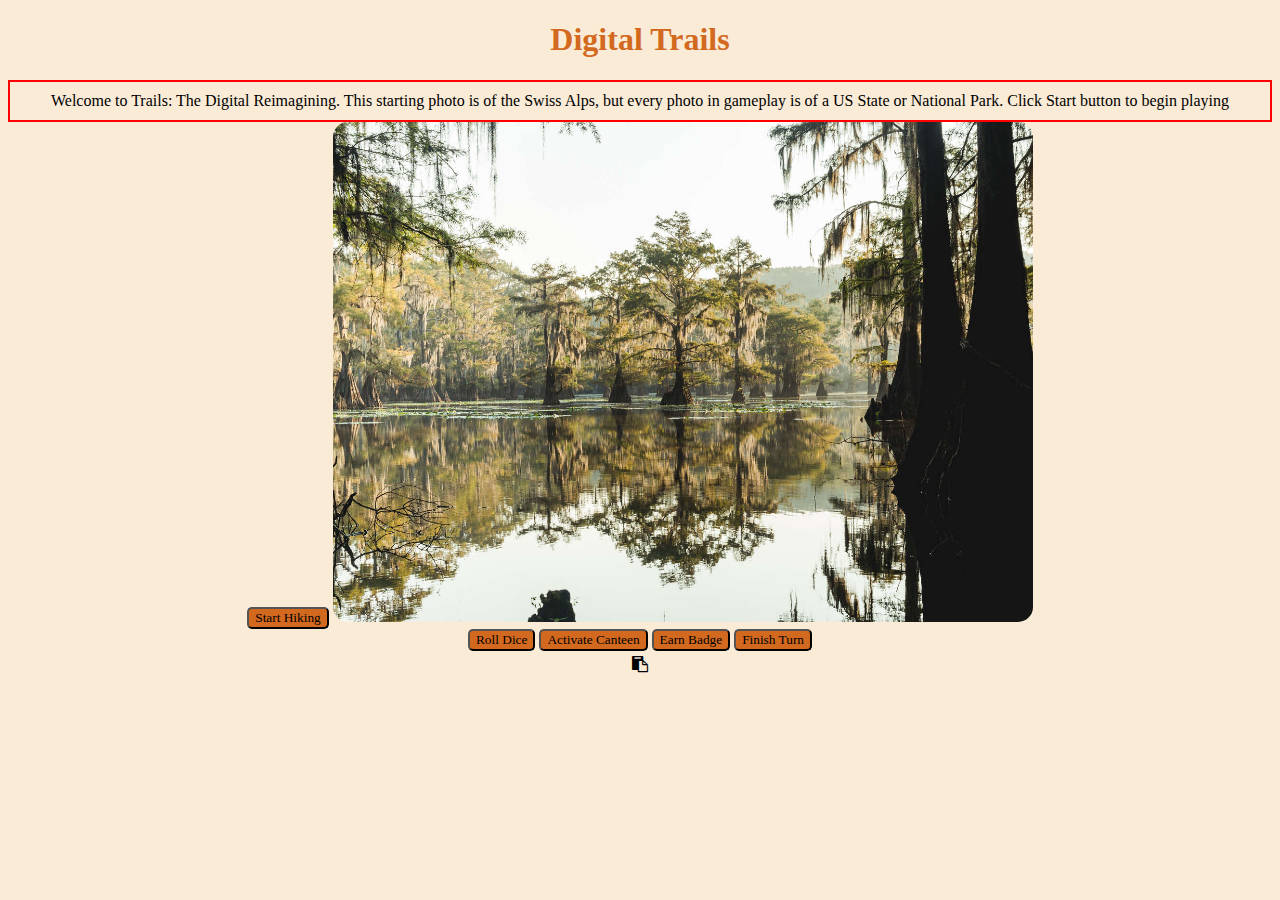
==== index.html @ fb7c6e1a "buggy badge and payment system but making progress" ====
<!DOCTYPE html>
<html lang="en">
<head>
    <meta charset="UTF-8">
    <meta http-equiv="X-UA-Compatible" content="IE=edge">
    <meta name="viewport" content="width=device-width, initial-scale=1.0">
    <title>Trails</title>
    <link href = 'style.css' rel = 'stylesheet'>
    <link
    rel="stylesheet"
    href="https://cdnjs.cloudflare.com/ajax/libs/font-awesome/4.7.0/css/font-awesome.min.css"
  />
</head>
<body>
    <div id = 'title'><h1>Digital Trails</h1></div>
    <section id = 'updatesBox'>
        <div id = 'updatesInfo'>
            This is where game updates will go
        </div>
    </section>
    <button id = 'startBtn'>Start Hiking</button>
    <canvas id = 'gameCanvas'>
    </canvas>
    <div class = 'buttons'>
        <button id = 'rollDiceBtn'>Roll Dice</button>
        <button id = 'canteenBtn'>Activate Canteen</button>
        <button id = 'payForBadge'>Earn Badge</button>
        <button id = 'finishedTurn'>Finish Turn</button>
    </div>
    <div id = 'diceResults'></div>
    <div id = 'badgeListIcon'>
        <i class="fa fa-solid fa-clipboard"></i>
        <div id = 'badgeInHandList'>badges in hand go here</div>
        <div id = 'badgesEarnedList'>badges earned go here</div>
    </div>
    <div id = 'statsIcon'>
        <!-- <i class = 'fa fa-solid fa-question'></i> -->
        <div id = 'stats'>current hiker stats go here</div>
    </div>
    <script src = 'script.js'></script>
</body>
</html>
---- style.css ----
body{
    text-align: center;
    font-family: fantasy;
    background-color: antiquewhite;
}

#title{
    color:chocolate
}

#updatesBox{
    border: 2px solid red;
    padding:10px;
}

#gameCanvas{
    border-radius: 15px;
}

button{
    font-family: fantasy;
    border-radius: 5px 5px 5px;
    background-color:chocolate;
}

#diceResults{
    margin-top: 5px;
}
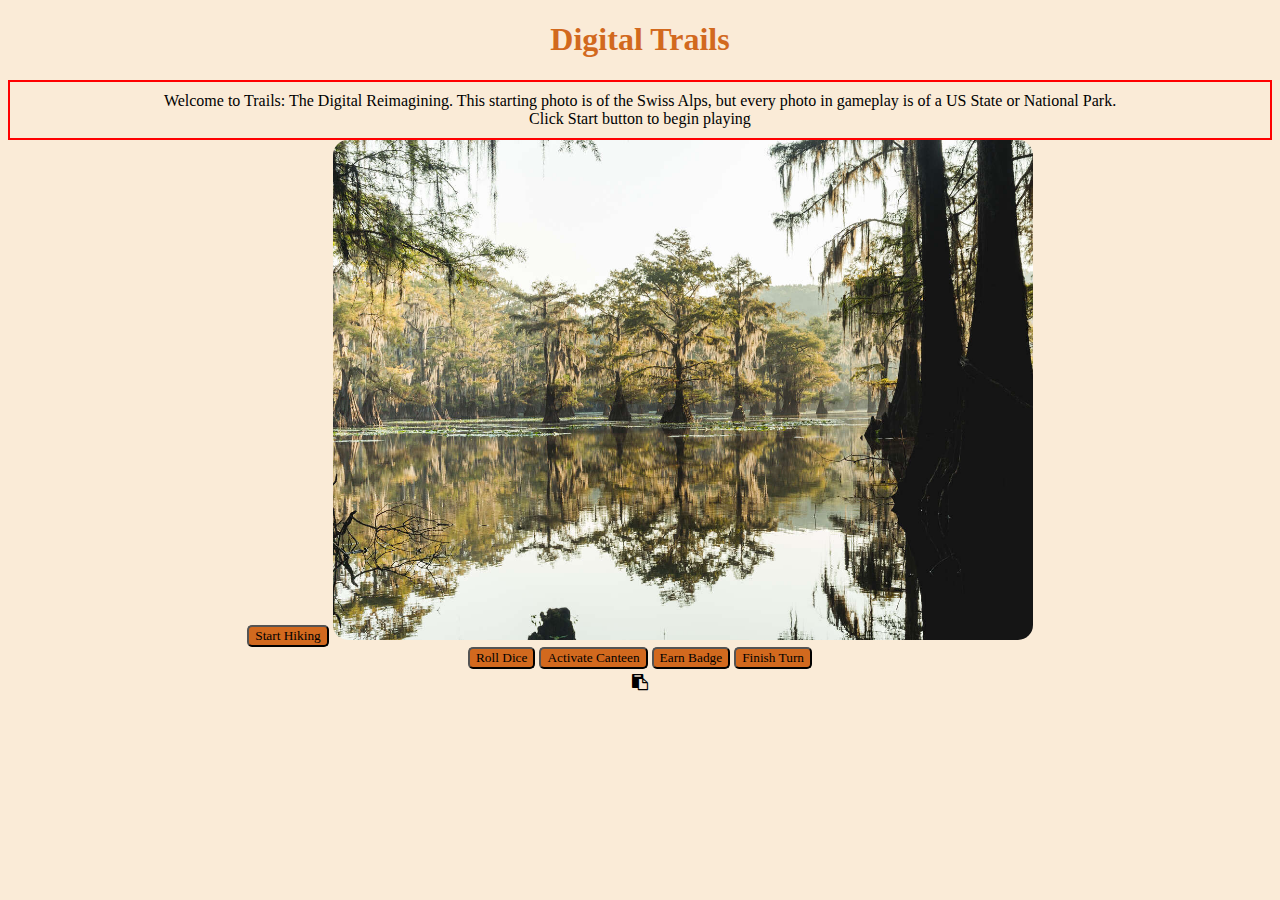
==== commit 6b18cb6e: "edited README.md" ====
--- a/index.html
+++ b/index.html
@@ -30,8 +30,8 @@
     <div id = 'diceResults'></div>
     <div id = 'badgeListIcon'>
         <i class="fa fa-solid fa-clipboard"></i>
-        <div id = 'badgeInHandList'>badges in hand go here</div>
-        <div id = 'badgesEarnedList'>badges earned go here</div>
+        <div id = 'badgeInHandList'>Badges In Your Hand: </div>
+        <div id = 'badgesEarnedList'>Badges Earned: </div>
     </div>
     <div id = 'statsIcon'>
         <!-- <i class = 'fa fa-solid fa-question'></i> -->
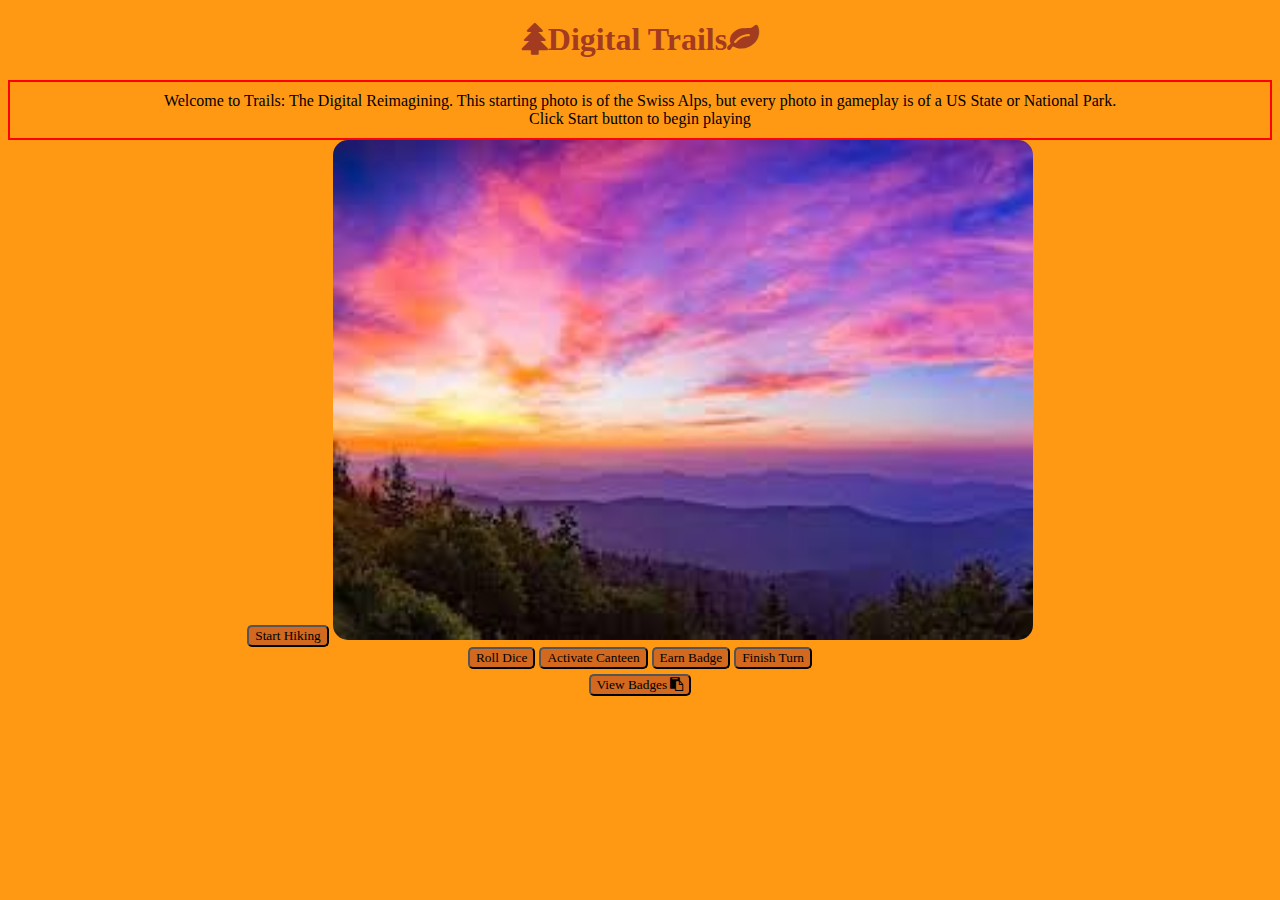
==== commit d4607bde: "changed styling and fixed what divs show up onscreen after turns" ====
--- a/index.html
+++ b/index.html
@@ -12,7 +12,8 @@
   />
 </head>
 <body>
-    <div id = 'title'><h1>Digital Trails</h1></div>
+    
+    <div id = 'title'><h1><i class="fa fa-solid fa-tree"></i>Digital Trails<i class="fa fa-solid fa-leaf"></i></h1></div>
     <section id = 'updatesBox'>
         <div id = 'updatesInfo'>
             This is where game updates will go
@@ -28,14 +29,14 @@
         <button id = 'finishedTurn'>Finish Turn</button>
     </div>
     <div id = 'diceResults'></div>
-    <div id = 'badgeListIcon'>
-        <i class="fa fa-solid fa-clipboard"></i>
+    <div id = 'badgeListBtn'>
+        <button>View Badges <i class="fa fa-solid fa-clipboard"></i> </button>
         <div id = 'badgeInHandList'>Badges In Your Hand: </div>
         <div id = 'badgesEarnedList'>Badges Earned: </div>
     </div>
     <div id = 'statsIcon'>
         <!-- <i class = 'fa fa-solid fa-question'></i> -->
-        <div id = 'stats'>current hiker stats go here</div>
+        <div id = 'stats'></div>
     </div>
     <script src = 'script.js'></script>
 </body>
--- a/style.css
+++ b/style.css
@@ -2,11 +2,14 @@
 body{
     text-align: center;
     font-family: fantasy;
-    background-color: antiquewhite;
+    /* background-color: antiquewhite; */
+    background: #FF9914;
+background: radial-gradient(circle,#FFCA85 #FFAF47, #E74B7F);
+
 }
 
 #title{
-    color:chocolate
+    color:#A33B20
 }
 
 #updatesBox{
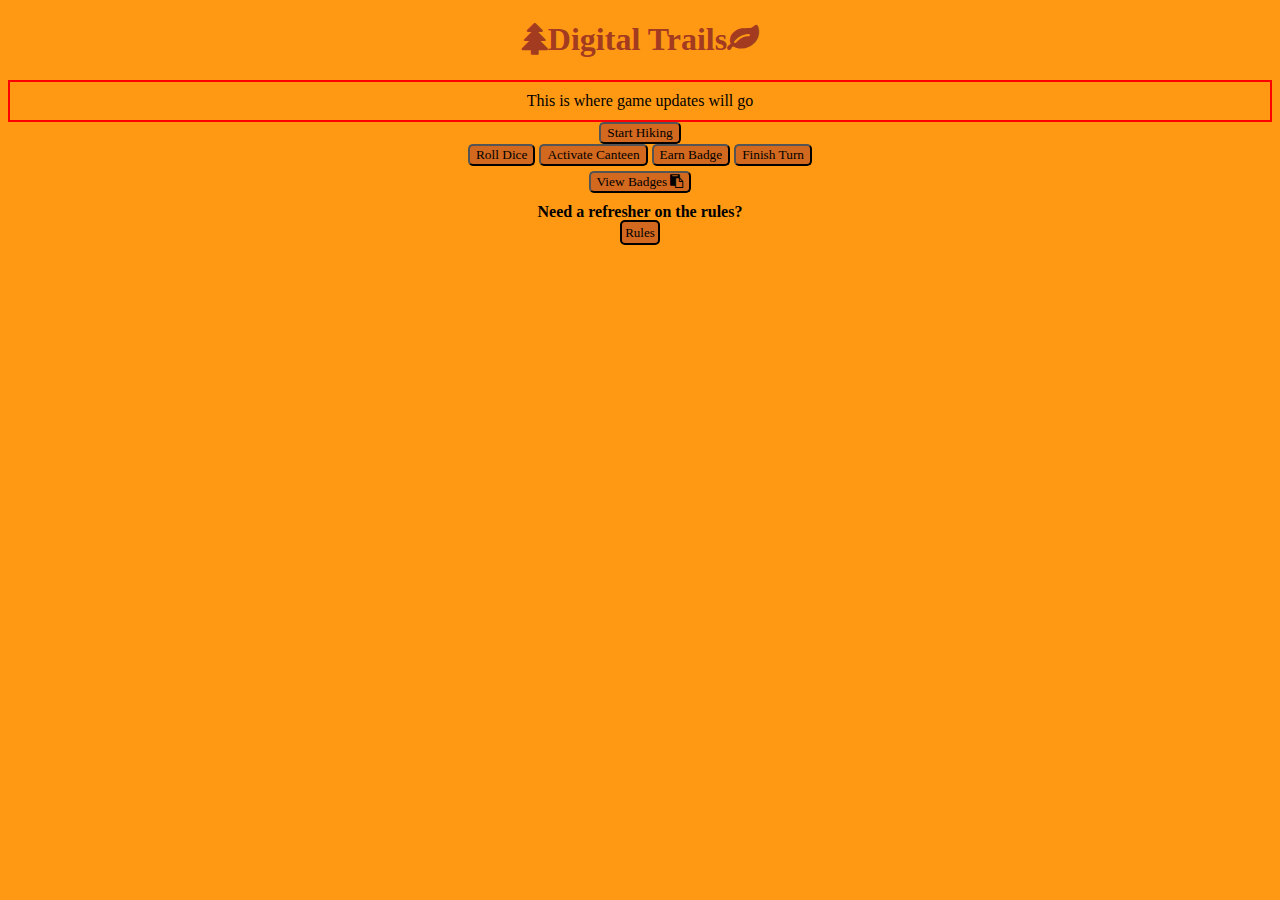
==== commit feab43d6: "general cleanup and styling changes" ====
--- a/index.html
+++ b/index.html
@@ -20,7 +20,6 @@
         </div>
     </section>
     <button id = 'startBtn'>Start Hiking</button>
-    <canvas id = 'gameCanvas'>
     </canvas>
     <div class = 'buttons'>
         <button id = 'rollDiceBtn'>Roll Dice</button>
@@ -38,6 +37,12 @@
         <!-- <i class = 'fa fa-solid fa-question'></i> -->
         <div id = 'stats'></div>
     </div>
+    <div id = 'rulesDiv'>
+        <h4>Need a refresher on the rules?</h4>
+        <a id = 'rulesBtn' href= './landingPage/land.html' target="_blank">Rules</a>
+    </div>
+    
+    <canvas id = 'gameCanvas'>
     <script src = 'script.js'></script>
 </body>
 </html>--- a/style.css
+++ b/style.css
@@ -31,4 +31,28 @@
     margin-top: 5px;
 }
 
+a{
+    text-decoration: none;
+    border: 2px solid black;
+    border-radius: 5px 5px 5px;
+    background-color:chocolate;
+    color: black;
+    font-size: small;
+    padding: 3px;
+}
 
+#rulesDiv{
+    margin-bottom: 5px;
+    /* position: sticky; */
+
+}
+
+h4{
+    margin-top:10px;
+    margin-bottom:2px;
+}
+button:hover, a:hover{
+    cursor: pointer;
+}
+
+
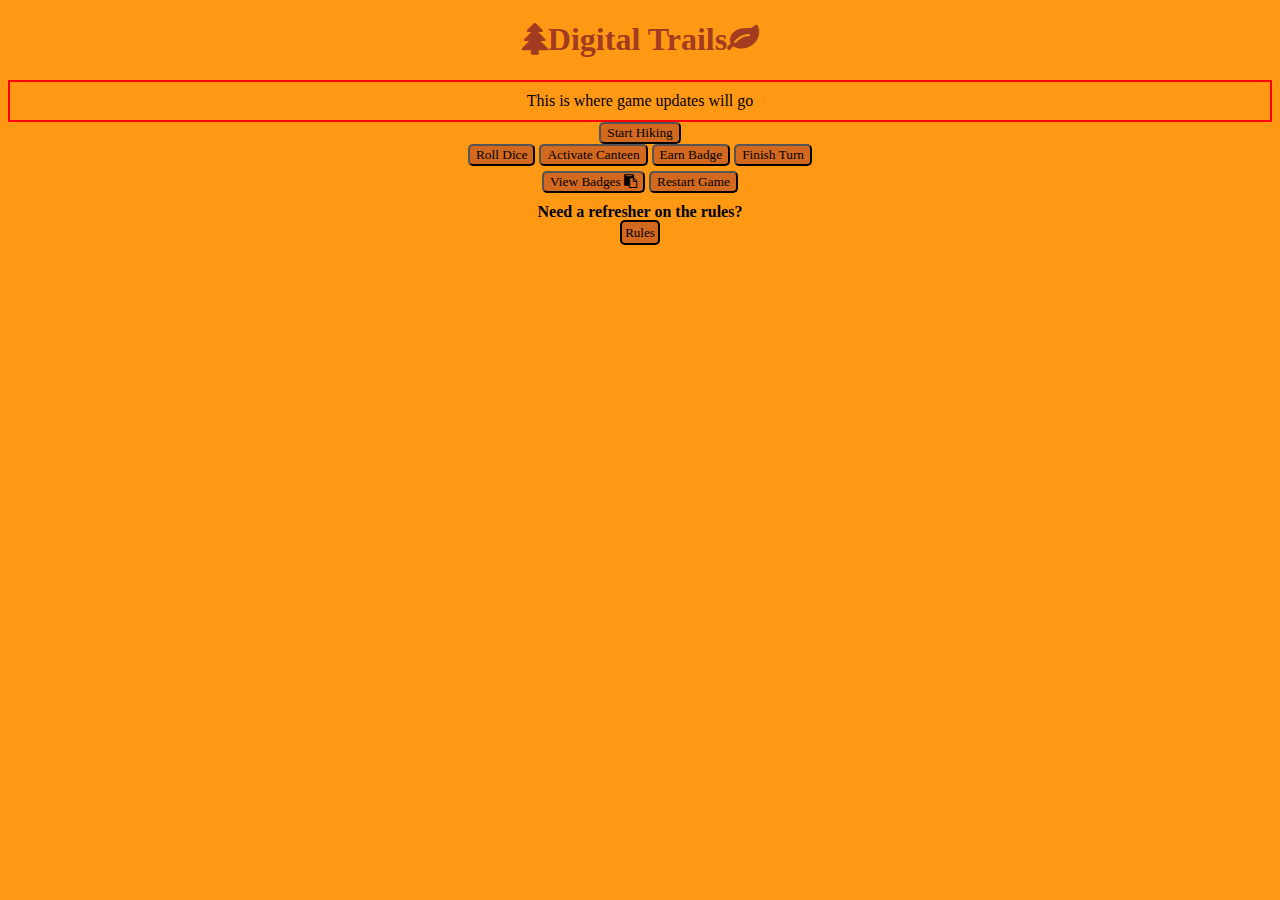
==== commit 8a5f121c: "added more styling and what a bear means in the game" ====
--- a/index.html
+++ b/index.html
@@ -28,10 +28,15 @@
         <button id = 'finishedTurn'>Finish Turn</button>
     </div>
     <div id = 'diceResults'></div>
-    <div id = 'badgeListBtn'>
-        <button>View Badges <i class="fa fa-solid fa-clipboard"></i> </button>
-        <div id = 'badgeInHandList'>Badges In Your Hand: </div>
-        <div id = 'badgesEarnedList'>Badges Earned: </div>
+    <div id = 'badgeBox'>
+        <button id = 'badgeListBtn'>View Badges <i class="fa fa-solid fa-clipboard"></i> </button>
+        <div id = 'badgesInHandBox'><h3>Badges In Your Hand:</h3>
+            <div id = 'badgeInHandList'> </div>
+        </div>
+        <div id = 'badgesEarnedBox'><h3>Badges Earned:</h3>
+            <div id = 'badgesEarnedList'> </div>
+        </div>
+        <button id = 'restartBtn'>Restart Game</button>
     </div>
     <div id = 'statsIcon'>
         <!-- <i class = 'fa fa-solid fa-question'></i> -->
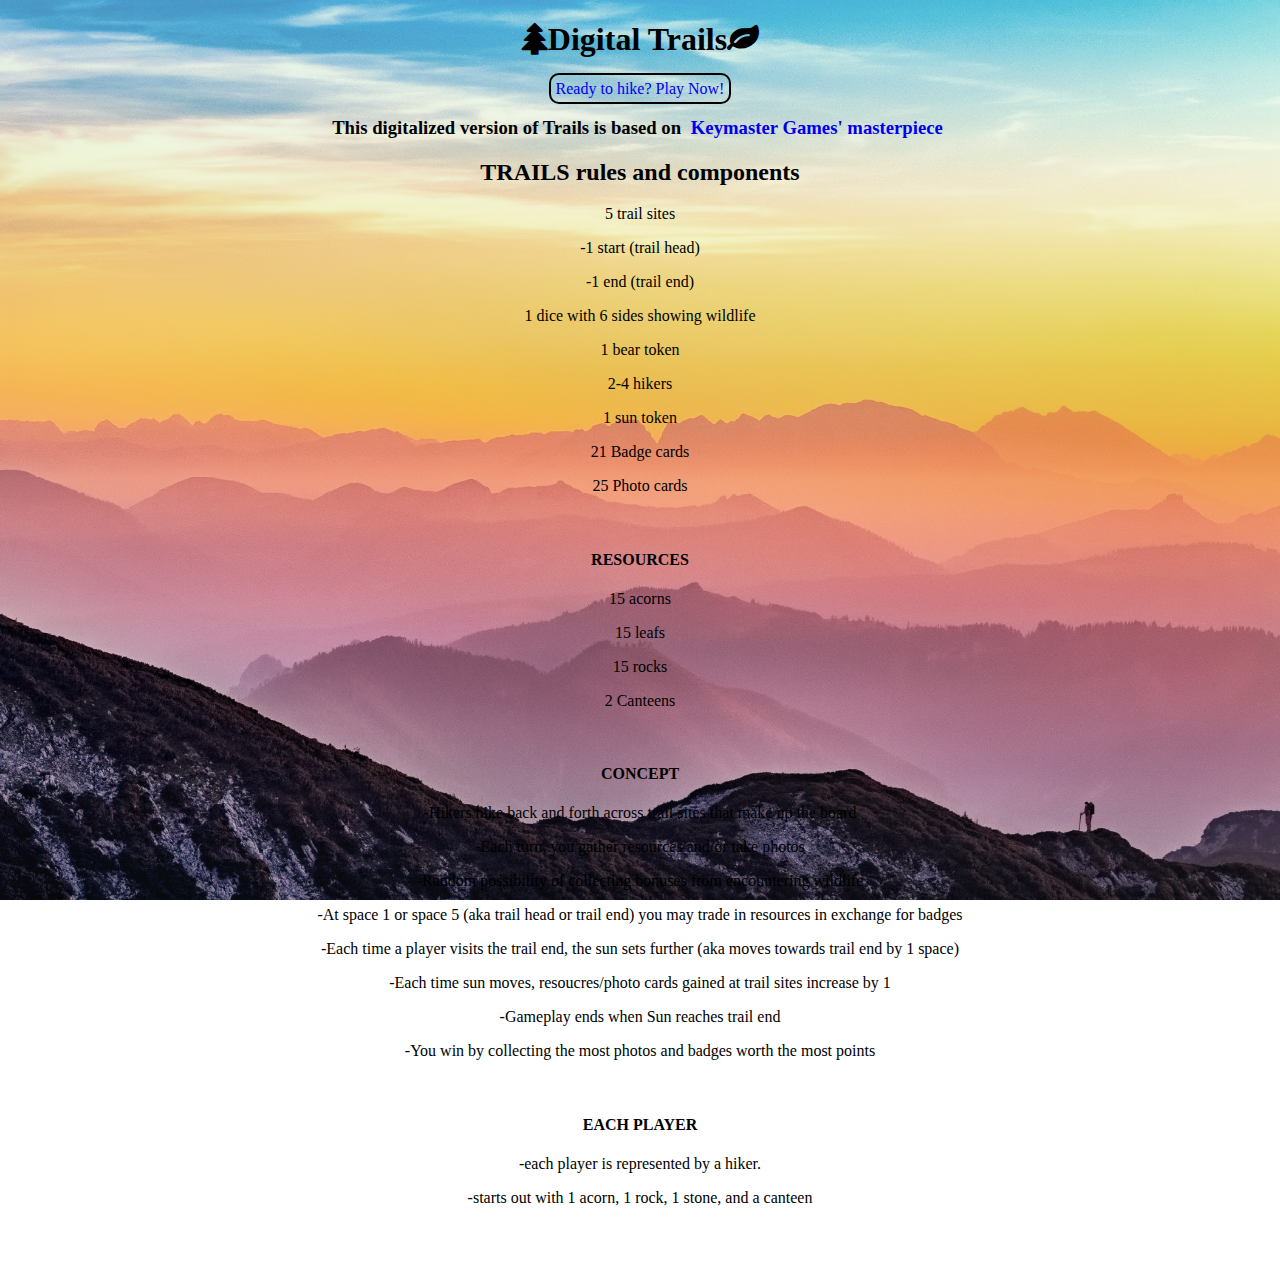
==== commit 21d0529b: "updated organization of code, so user goes to landing page initially" ====
--- a/index.html
+++ b/index.html
@@ -1,53 +1,108 @@
 <!DOCTYPE html>
 <html lang="en">
-<head>
-    <meta charset="UTF-8">
-    <meta http-equiv="X-UA-Compatible" content="IE=edge">
-    <meta name="viewport" content="width=device-width, initial-scale=1.0">
-    <title>Trails</title>
-    <link href = 'style.css' rel = 'stylesheet'>
+  <head>
+    <meta charset="UTF-8" />
+    <meta http-equiv="X-UA-Compatible" content="IE=edge" />
+    <meta name="viewport" content="width=device-width, initial-scale=1.0" />
+    <title>Trails Landing Page</title>
+    <link href="landStyle.css" rel="stylesheet" />
     <link
-    rel="stylesheet"
-    href="https://cdnjs.cloudflare.com/ajax/libs/font-awesome/4.7.0/css/font-awesome.min.css"
-  />
-</head>
-<body>
-    
-    <div id = 'title'><h1><i class="fa fa-solid fa-tree"></i>Digital Trails<i class="fa fa-solid fa-leaf"></i></h1></div>
-    <section id = 'updatesBox'>
-        <div id = 'updatesInfo'>
-            This is where game updates will go
-        </div>
+      rel="stylesheet"
+      href="https://cdnjs.cloudflare.com/ajax/libs/font-awesome/4.7.0/css/font-awesome.min.css"
+    />
+  </head>
+  <body>
+    <h1>
+      <i class="fa fa-solid fa-tree"></i><span id="title">Digital Trails</span
+      ><i class="fa fa-solid fa-leaf"></i>
+    </h1>
+
+    <a id="play" href="./gamePage/game.html" target="_blank">Ready to hike? Play Now!</a>
+
+    <section>
+      <h3>
+        This digitalized version of Trails is based on
+        <a href="https://keymastergames.com/products/trails" target="_blank"
+          >Keymaster Games' masterpiece</a
+        >
+      </h3>
+
+      <div>
+        <h2>TRAILS rules and components</h2>
+
+        <p>5 trail sites <p>-1 start (trail head)</p> <p> -1 end (trail end)</p></p>
+
+        <p>1 dice with 6 sides showing wildlife</p>
+
+        <p>1 bear token</p>
+
+        <p>2-4 hikers</p>
+
+        <p>1 sun token</p>
+
+        <p>21 Badge cards</p>
+
+        <p>25 Photo cards</p>
+        <br>
+        <p
+          ><h4>RESOURCES</h4>
+          <p>15 acorns</p>
+          <p>15 leafs</p>
+          <p>15 rocks</p>
+          <p>2 Canteens</p>
+      </p>
+      <br />
+
+        <h4>CONCEPT</h4>
+
+        <p>
+          -Hikers hike back and forth across trail sites that make up the
+          board</p
+        >
+
+
+        <p> -Each turn, you gather resources and/or take photos</p>
+
+        <p>
+          -Random possibility of collecting bonuses from encountering
+          wildlife</p
+        >
+
+        <p>
+          -At space 1 or space 5 (aka trail head or trail end) you may trade in
+          resources in exchange for badges</p
+        >
+
+
+        <p>
+          -Each time a player visits the trail end, the sun sets further (aka
+          moves towards trail end by 1 space)</p
+        >
+
+        <p>
+          -Each time sun moves, resoucres/photo cards gained at trail sites
+          increase by 1</p
+        >
+
+        <p> -Gameplay ends when Sun reaches trail end</p>
+
+
+        <p>
+          -You win by collecting the most photos and badges worth the most
+          points</p
+        >
+        <br />
+
+        <h4>EACH PLAYER</h4>
+
+        <p>-each player is represented by a hiker.</p>
+
+
+        <p> -starts out with 1 acorn, 1 rock, 1 stone, and a canteen </p>
+        <br />
+        <br />
+        <br />
+      </div>
     </section>
-    <button id = 'startBtn'>Start Hiking</button>
-    </canvas>
-    <div class = 'buttons'>
-        <button id = 'rollDiceBtn'>Roll Dice</button>
-        <button id = 'canteenBtn'>Activate Canteen</button>
-        <button id = 'payForBadge'>Earn Badge</button>
-        <button id = 'finishedTurn'>Finish Turn</button>
-    </div>
-    <div id = 'diceResults'></div>
-    <div id = 'badgeBox'>
-        <button id = 'badgeListBtn'>View Badges <i class="fa fa-solid fa-clipboard"></i> </button>
-        <div id = 'badgesInHandBox'><h3>Badges In Your Hand:</h3>
-            <div id = 'badgeInHandList'> </div>
-        </div>
-        <div id = 'badgesEarnedBox'><h3>Badges Earned:</h3>
-            <div id = 'badgesEarnedList'> </div>
-        </div>
-        <button id = 'restartBtn'>Restart Game</button>
-    </div>
-    <div id = 'statsIcon'>
-        <!-- <i class = 'fa fa-solid fa-question'></i> -->
-        <div id = 'stats'></div>
-    </div>
-    <div id = 'rulesDiv'>
-        <h4>Need a refresher on the rules?</h4>
-        <a id = 'rulesBtn' href= './landingPage/land.html' target="_blank">Rules</a>
-    </div>
-    
-    <canvas id = 'gameCanvas'>
-    <script src = 'script.js'></script>
-</body>
-</html>+  </body>
+</html>
--- a/landStyle.css
+++ b/landStyle.css
@@ -0,0 +1,22 @@
+*{
+    text-align: center;
+    background: url('./mountainHike.jpg') no-repeat center fixed;
+    background-size: cover;
+    font-family: fantasy;
+}
+
+a{
+    padding: 5px;
+    border-radius: 10px 10px 10px 10px;
+    text-decoration: none;
+}
+
+#play{
+    border: 2px solid black;
+
+}
+
+a:hover{
+    cursor: pointer;
+    box-shadow: 2px 2px 2px blue;
+}
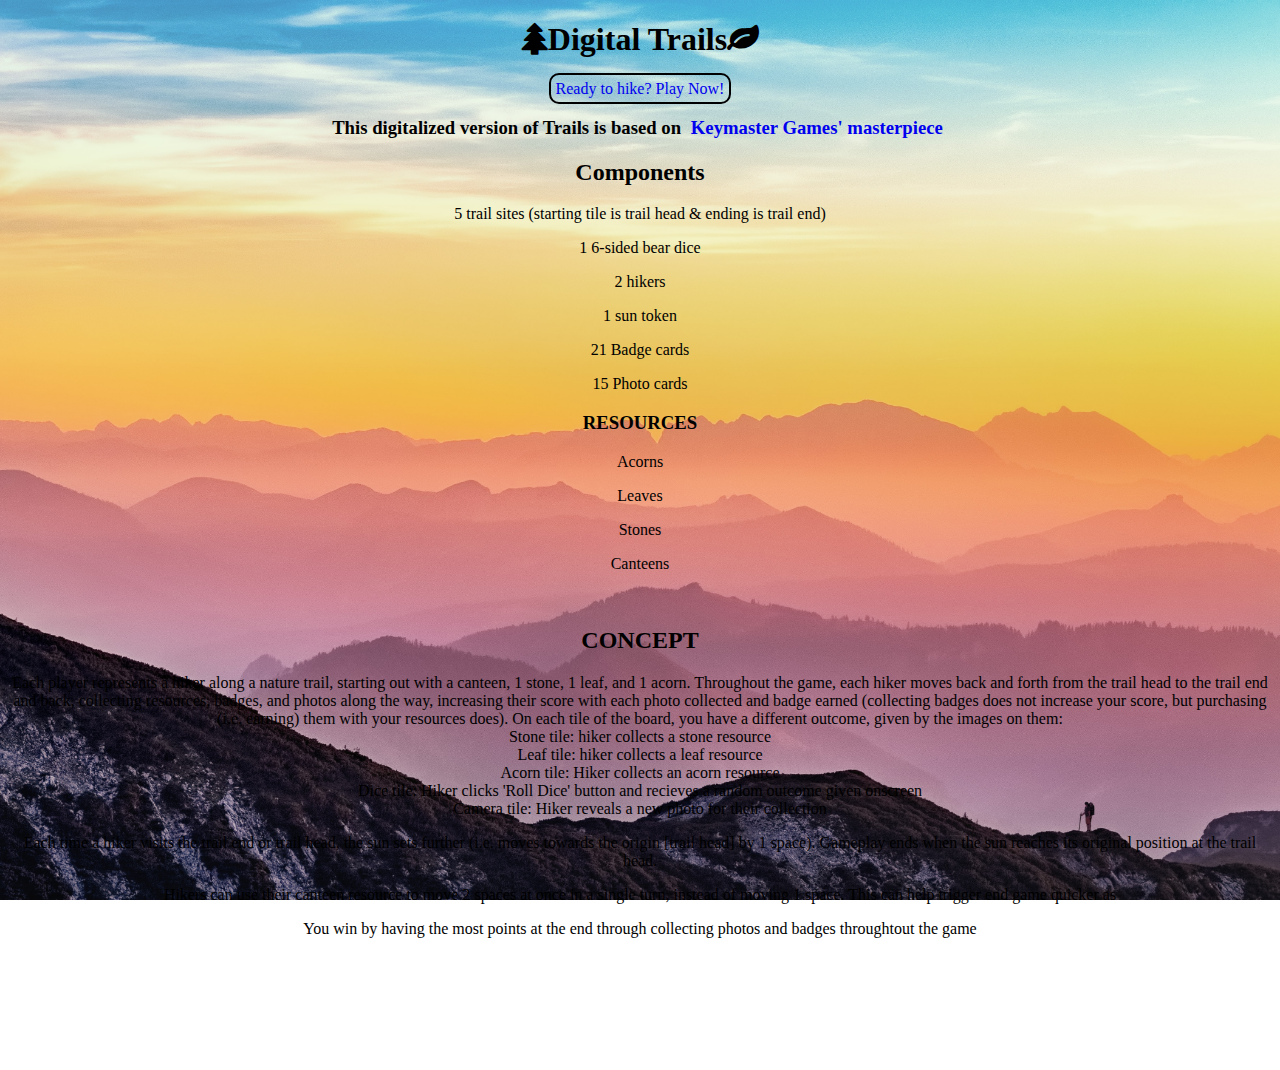
==== commit a4cf7591: "end game no longer bugging" ====
--- a/index.html
+++ b/index.html
@@ -28,77 +28,55 @@
       </h3>
 
       <div>
-        <h2>TRAILS rules and components</h2>
+        <h2>Components</h2>
 
-        <p>5 trail sites <p>-1 start (trail head)</p> <p> -1 end (trail end)</p></p>
+        <p>5 trail sites (starting tile is trail head & ending is trail end)</p></p>
 
-        <p>1 dice with 6 sides showing wildlife</p>
+        <p>1 6-sided bear dice</p>
 
-        <p>1 bear token</p>
-
-        <p>2-4 hikers</p>
+        <p>2 hikers</p>
 
         <p>1 sun token</p>
 
         <p>21 Badge cards</p>
 
-        <p>25 Photo cards</p>
-        <br>
+        <p>15 Photo cards</p>
         <p
-          ><h4>RESOURCES</h4>
-          <p>15 acorns</p>
-          <p>15 leafs</p>
-          <p>15 rocks</p>
-          <p>2 Canteens</p>
+          ><h3>RESOURCES</h3>
+          <p>Acorns</p>
+          <p>Leaves</p>
+          <p>Stones</p>
+          <p>Canteens</p>
       </p>
       <br />
 
-        <h4>CONCEPT</h4>
+        <h2>CONCEPT</h2>
+
+        <p>Each player represents a hiker along a nature trail, starting out with a canteen, 1 stone, 1 leaf, and 1 acorn. Throughout the game, each hiker moves back and forth from the trail head to the trail end and back, collecting resources, badges, and photos along the way, increasing their score with each photo collected and badge earned (collecting badges does not increase your score, but purchasing (i.e. earning) them with your resources does). On each tile of the board, you have a different outcome, given by the images on them:
+<br>
+          Stone tile: hiker collects a stone resource
+          <br>
+          Leaf tile: hiker collects a leaf resource
+          <br>
+          Acorn tile: Hiker collects an acorn resource
+          <br> 
+          Dice tile: Hiker clicks 'Roll Dice' button and recieves a random outcome given onscreen
+          <br>
+          Camera tile: Hiker reveals a new photo for their collection
+        </p>
 
         <p>
-          -Hikers hike back and forth across trail sites that make up the
-          board</p
+          Each time a hiker visits the trail end or trail head, the sun sets further (i.e. moves towards the origin [trail head] by 1 space). Gameplay ends when the sun reaches its original position at the trail head.</p
         >
 
-
-        <p> -Each turn, you gather resources and/or take photos</p>
+        <p>Hikers can use their canteen resource to move 2 spaces at once in a single turn, instead of moving 1 space. This can help trigger end game quicker as </p>
 
         <p>
-          -Random possibility of collecting bonuses from encountering
-          wildlife</p
-        >
-
-        <p>
-          -At space 1 or space 5 (aka trail head or trail end) you may trade in
-          resources in exchange for badges</p
-        >
-
-
-        <p>
-          -Each time a player visits the trail end, the sun sets further (aka
-          moves towards trail end by 1 space)</p
-        >
-
-        <p>
-          -Each time sun moves, resoucres/photo cards gained at trail sites
-          increase by 1</p
-        >
-
-        <p> -Gameplay ends when Sun reaches trail end</p>
-
-
-        <p>
-          -You win by collecting the most photos and badges worth the most
-          points</p
+          You win by having the most points at the end through collecting photos and badges throughtout the game</p
         >
         <br />
-
-        <h4>EACH PLAYER</h4>
-
-        <p>-each player is represented by a hiker.</p>
-
-
-        <p> -starts out with 1 acorn, 1 rock, 1 stone, and a canteen </p>
+        <br />
+        <br />
         <br />
         <br />
         <br />
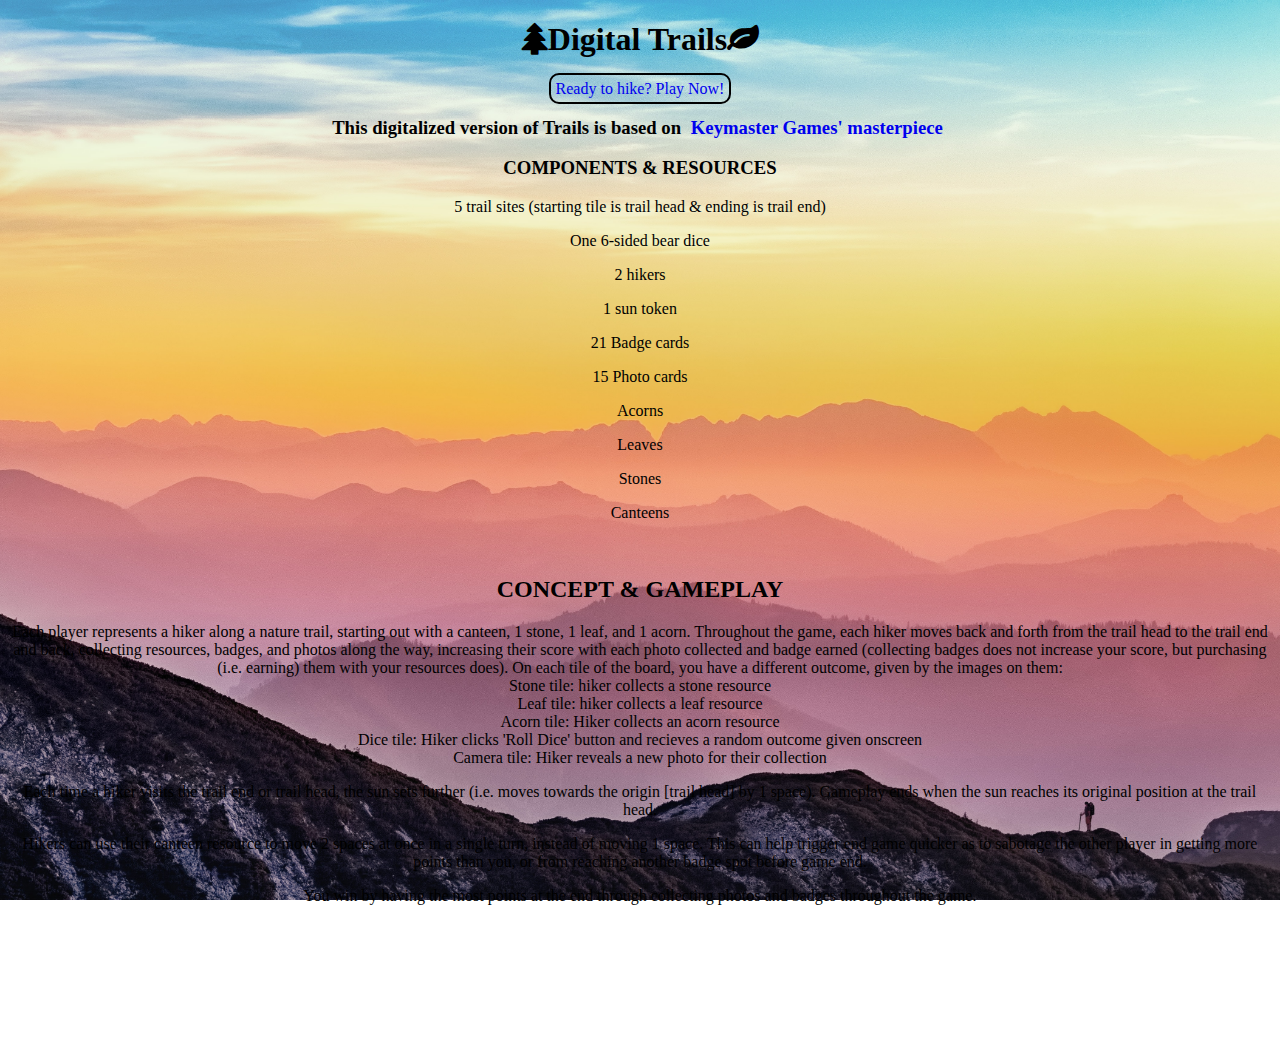
==== commit 34f9facb: "wrote rules on landing page" ====
--- a/index.html
+++ b/index.html
@@ -28,21 +28,14 @@
       </h3>
 
       <div>
-        <h2>Components</h2>
+        <h3>COMPONENTS & RESOURCES</h3>
 
         <p>5 trail sites (starting tile is trail head & ending is trail end)</p></p>
-
-        <p>1 6-sided bear dice</p>
-
+        <p>One 6-sided bear dice</p>
         <p>2 hikers</p>
-
         <p>1 sun token</p>
-
         <p>21 Badge cards</p>
-
         <p>15 Photo cards</p>
-        <p
-          ><h3>RESOURCES</h3>
           <p>Acorns</p>
           <p>Leaves</p>
           <p>Stones</p>
@@ -50,7 +43,7 @@
       </p>
       <br />
 
-        <h2>CONCEPT</h2>
+        <h2>CONCEPT & GAMEPLAY</h2>
 
         <p>Each player represents a hiker along a nature trail, starting out with a canteen, 1 stone, 1 leaf, and 1 acorn. Throughout the game, each hiker moves back and forth from the trail head to the trail end and back, collecting resources, badges, and photos along the way, increasing their score with each photo collected and badge earned (collecting badges does not increase your score, but purchasing (i.e. earning) them with your resources does). On each tile of the board, you have a different outcome, given by the images on them:
 <br>
@@ -69,10 +62,10 @@
           Each time a hiker visits the trail end or trail head, the sun sets further (i.e. moves towards the origin [trail head] by 1 space). Gameplay ends when the sun reaches its original position at the trail head.</p
         >
 
-        <p>Hikers can use their canteen resource to move 2 spaces at once in a single turn, instead of moving 1 space. This can help trigger end game quicker as </p>
+        <p>Hikers can use their canteen resource to move 2 spaces at once in a single turn, instead of moving 1 space. This can help trigger end game quicker as to sabotage the other player in getting more points than you, or from reaching another badge spot before game end. </p>
 
         <p>
-          You win by having the most points at the end through collecting photos and badges throughtout the game</p
+          You win by having the most points at the end through collecting photos and badges throughout the game.</p
         >
         <br />
         <br />
